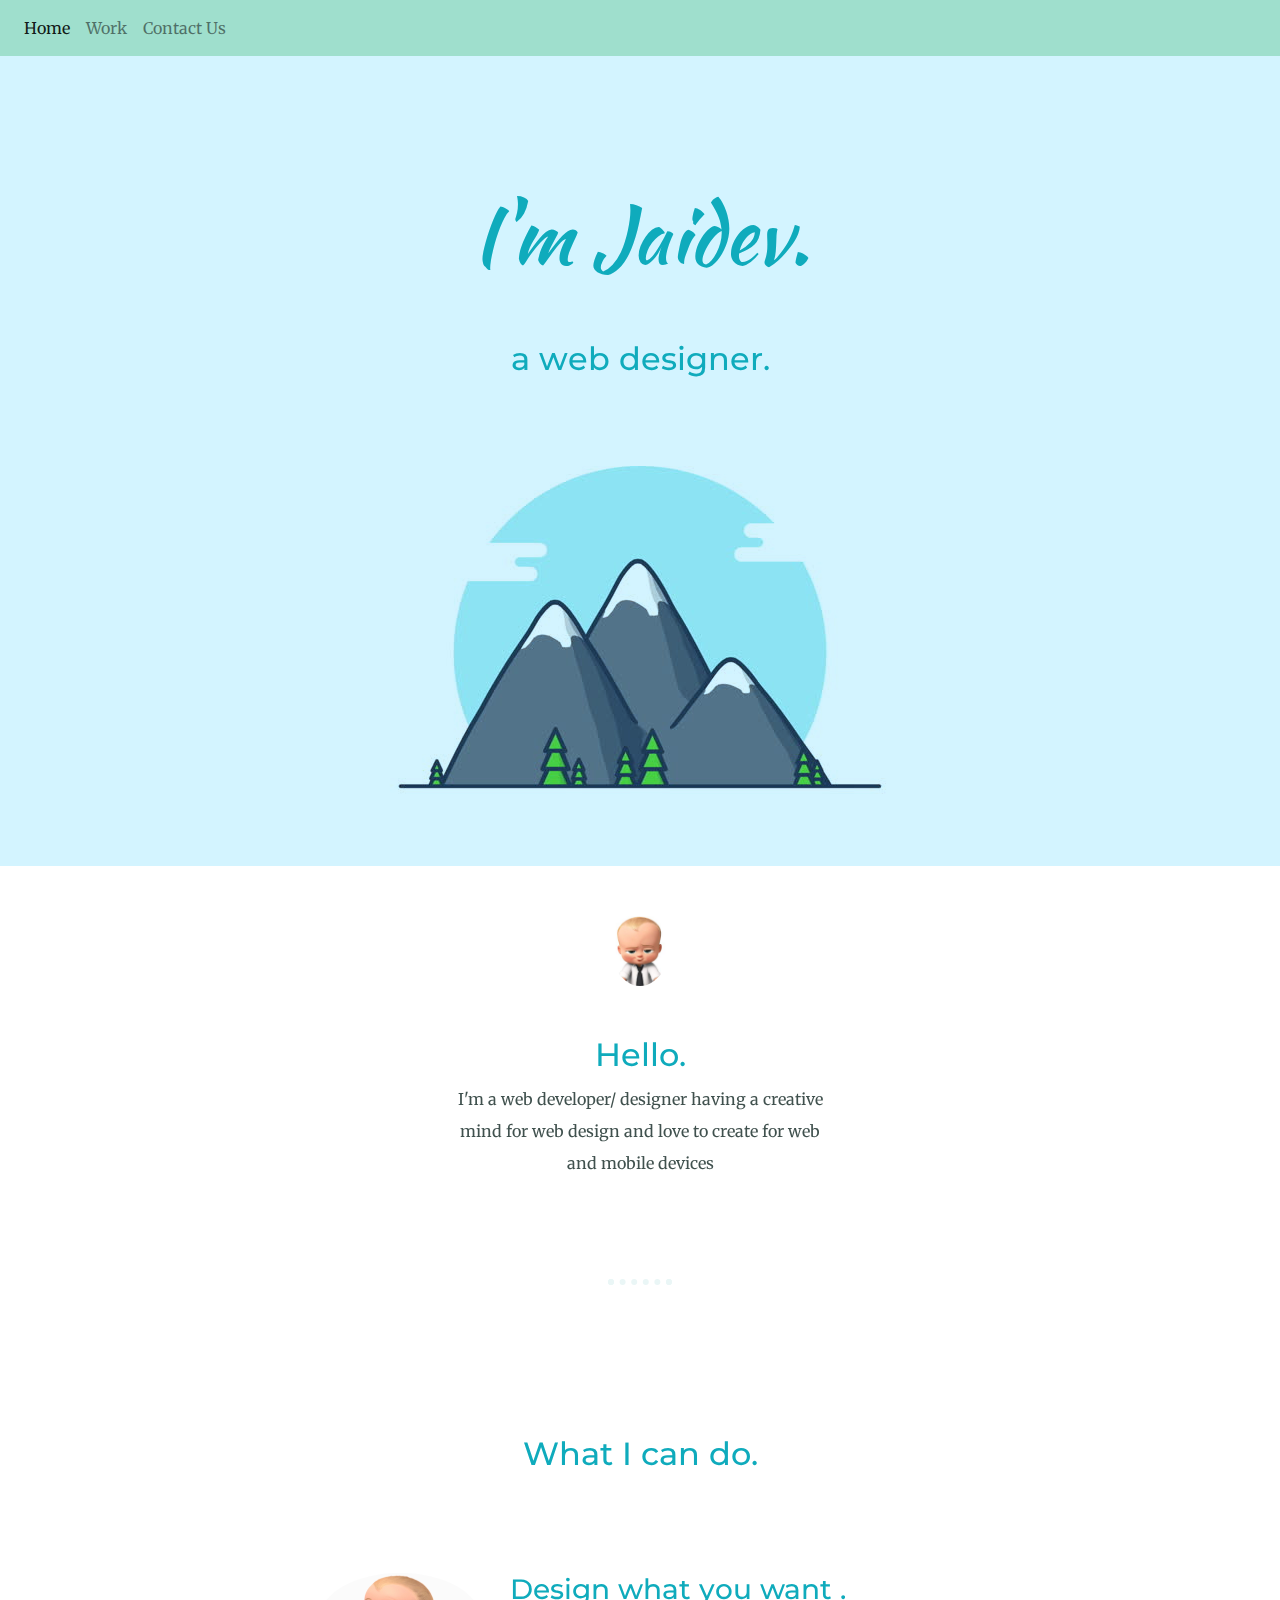
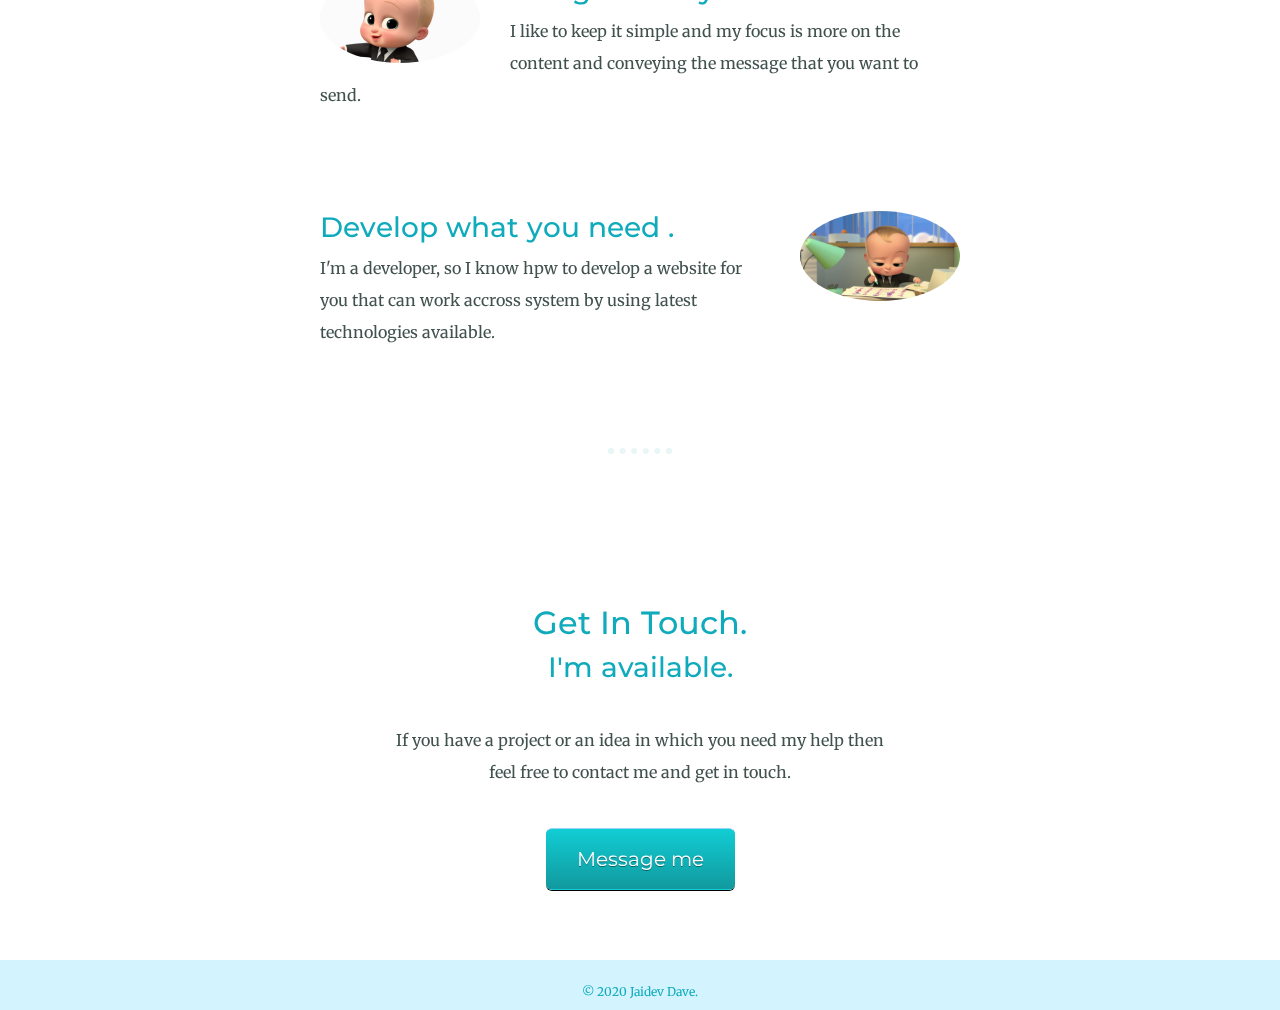
==== index.html @ d927aaee "website" ====
<!DOCTYPE html>
<html lang="en" dir="ltr">
  <head>
    <meta charset="utf-8">
    <title>JaidevDave</title>
    <link rel="stylesheet" href="https://stackpath.bootstrapcdn.com/bootstrap/4.4.1/css/bootstrap.min.css" integrity="sha384-Vkoo8x4CGsO3+Hhxv8T/Q5PaXtkKtu6ug5TOeNV6gBiFeWPGFN9MuhOf23Q9Ifjh" crossorigin="anonymous">
    <link rel="stylesheet" href="css/style.css">
    <script src="https://code.jquery.com/jquery-3.4.1.slim.min.js" integrity="sha384-J6qa4849blE2+poT4WnyKhv5vZF5SrPo0iEjwBvKU7imGFAV0wwj1yYfoRSJoZ+n" crossorigin="anonymous"></script>
   <script src="https://cdn.jsdelivr.net/npm/popper.js@1.16.0/dist/umd/popper.min.js" integrity="sha384-Q6E9RHvbIyZFJoft+2mJbHaEWldlvI9IOYy5n3zV9zzTtmI3UksdQRVvoxMfooAo" crossorigin="anonymous"></script>
    <script src="https://stackpath.bootstrapcdn.com/bootstrap/4.4.1/js/bootstrap.min.js" integrity="sha384-wfSDF2E50Y2D1uUdj0O3uMBJnjuUD4Ih7YwaYd1iqfktj0Uod8GCExl3Og8ifwB6" crossorigin="anonymous"></script>
    <link rel="icon" href="boss.ico">
    <link href="https://fonts.googleapis.com/css?family=Kaushan+Script|Merriweather|Montserrat&display=swap" rel="stylesheet">
  </head>
  <body>
    <nav class="navbar  sticky-top navbar-expand-lg navbar-light bg-#d3f4ff na">
      <!--<a class="navbar-brand" href="#">Navbar</a>-->
  <button class="navbar-toggler" type="button" data-toggle="collapse" data-target="#navbarColor01" aria-controls="navbarColor01" aria-expanded="false" aria-label="Toggle navigation">
    <span class="navbar-toggler-icon"></span>
  </button>

  <div class="collapse navbar-collapse" id="navbarColor01">
    <ul class="navbar-nav mr-auto">
      <li class="nav-item active">
        <a class="nav-link" href="#">Home <span class="sr-only">(current)</span></a>
      </li>
      <li class="nav-item">
        <a class="nav-link" href="work.html">Work</a>
      </li>
      <li class="nav-item">
        <a class="nav-link" href="#3">Contact Us</a>
      </li>
      <!--<li class="nav-item">
        <a class="nav-link" href="#">About</a>
      </li>-->
    </ul>
      <!--<form class="form-inline my-2 my-lg-0">
      <input class="form-control mr-sm-2" type="text" placeholder="Search">
      <button class="btn btn-secondary my-2 my-sm-0" type="submit">Search</button>
    </form>-->
  </div>
</nav>
   

    <div class="top-container">
        <h1>I'm Jaidev.</h1>
        <h2>a web designer.</h2>
        <div class=row>
          <div class="col-sm-12">
            <img  class="mountain responsive" src="images/1.jpg" alt="">
          </div>
        </div>
    </div>   
     <div class="middle-container">
      <div class="profile">
          <img class="boss3" src="images/boss3.jpg" alt="">
          <h2>Hello.</h2>
          <p class="intro">I'm a web developer/ designer having a creative mind for web design
            and love to create for web and mobile devices</p>
      </div>
      <hr>
      <div class="skills">
        <h2>What I can do.</h2>
        <div class="skills-row">
          <img class="boss2" src="images/boss2.jpg" alt="">
          <h3 class="design">Design what you want .</h3>
          <p class="design">I like to keep it simple and my focus is more on the content and
          conveying the message that you want to send.</p>
        </div>
        <div class="skills-row">
          <img  class="boss4" src="images/boss4.jpg" alt="">
          <h3>Develop what you need .</h3>
          <p> I'm a developer, so I know hpw to develop a website for you
          that can work accross system by using latest technologies available.</p>
        </div>
      </div>
      <hr>
      <div class="contact-me" id="3">
        <h2>Get In Touch.</h2>
        <h3>I'm available.</h3>
        <p class="contact-message">If you have a project or an idea in which you need my help then
          feel free to contact me and get in touch.</p>
       <a class="btn" href="mailto:davejaidev999@gmail.com">Message me</a>
      </div>
    </div>
    <div class="bottom-container">
      <p class="end-part">&copy 2020 Jaidev Dave.</p>
    </div>
  </body>
</html>
---- css/style.css ----
body{
  color: #40514E;
  margin: 0;/*the keyword margin indicates all 4 sides set to 0.*/
  text-align: center;
  font-family: 'Merriweather', serif;
}
h1{
  color: #0fabbc;
  margin: 50px,auto,0,auto; /*when value is 0 no need to specify the unit*/
  font-family: 'Kaushan Script', cursive;
  font-size: 5rem;
}
h2{
  color: #0fabbc;
  font-family: 'Montserrat', sans-serif;
  font-size: 2.1875rem
  font-weight:normal;
  padding-top: 50px ;
}
h3{
  color: #0fabbc;
  font-family: 'Montserrat', sans-serif;

}
p{
  line-height: 2;
}
hr{
  border: dotted #EAF6F6 6px;
  border-bottom: none;
  width: 4%;
  margin: 100px auto;
}
/*.na{
  background-color: #d3f4ff;
}*/
.navbar{
  background-color: #9fdfcd;
  overflow: hidden;
}
.intro{
  width: 30%;
  margin: auto;
}
.top-container{
  background-color: #d3f4ff;
  padding-top: 130px;
}
.middle-container{

}
.boss2{
  border-radius: 50%;
  height: 50%;
  width: 25%;
  float: left;
  margin-right: 30px
}
.boss3{
  border-radius: 50%;
  height: 120px;
  padding-top: 50px;
}
.boss4{
  border-radius: 50%;
  height: 50%;
  width: 25%;
  float: right;
  margin-left: 30px;
}
.skills-row{
  margin: 100px auto 100px auto;
  width: 50%;
  text-align: left;
}
.bottom-container{
  margin-top: 70px;
  background-color: #d3f4ff;
  height: 50px;
  padding: 20px;
}
.end-part{
  color: #0fabbc;
  font-size: 0.75rem;
}
.mountain{
  mix-blend-mode: multiply;
  overflow: hidden;
  margin:0,auto;
}
}
.cloud{
  mix-blend-mode: multiply;
}
.contact-message{
  width: 500px;
  margin: 40px auto;
}
.btn {
   border-top: 1px solid #96d1f8;
   background: #11999e;
   background: -webkit-gradient(linear, left top, left bottom, from(#11cdd4), to(#11999e));
   background: -webkit-linear-gradient(top, #11cdd4, #11999e);
   background: -moz-linear-gradient(top, #11cdd4, #11999e);
   background: -ms-linear-gradient(top, #11cdd4, #11999e);
   background: -o-linear-gradient(top, #11cdd4, #11999e);
   padding: 15px 30px;
   -webkit-border-radius: 6px;
   -moz-border-radius: 6px;
   border-radius: 6px;
   -webkit-box-shadow: rgba(0,0,0,1) 0 1px 0;
   -moz-box-shadow: rgba(0,0,0,1) 0 1px 0;
   box-shadow: rgba(0,0,0,1) 0 1px 0;
   text-shadow: rgba(0,0,0,.4) 0 1px 0;
   color: white;
   font-size: 20px;
   font-family: 'Montserrat', sans-serif;
   text-decoration: none;
   vertical-align: middle;
   }
.btn:hover {
   border-top-color: #28597a;
   background: #28597a;
   color: #30e3cb;
   }
.btn:active {
   border-top-color: #2bc4ad;
   background: #2bc4ad;
   }
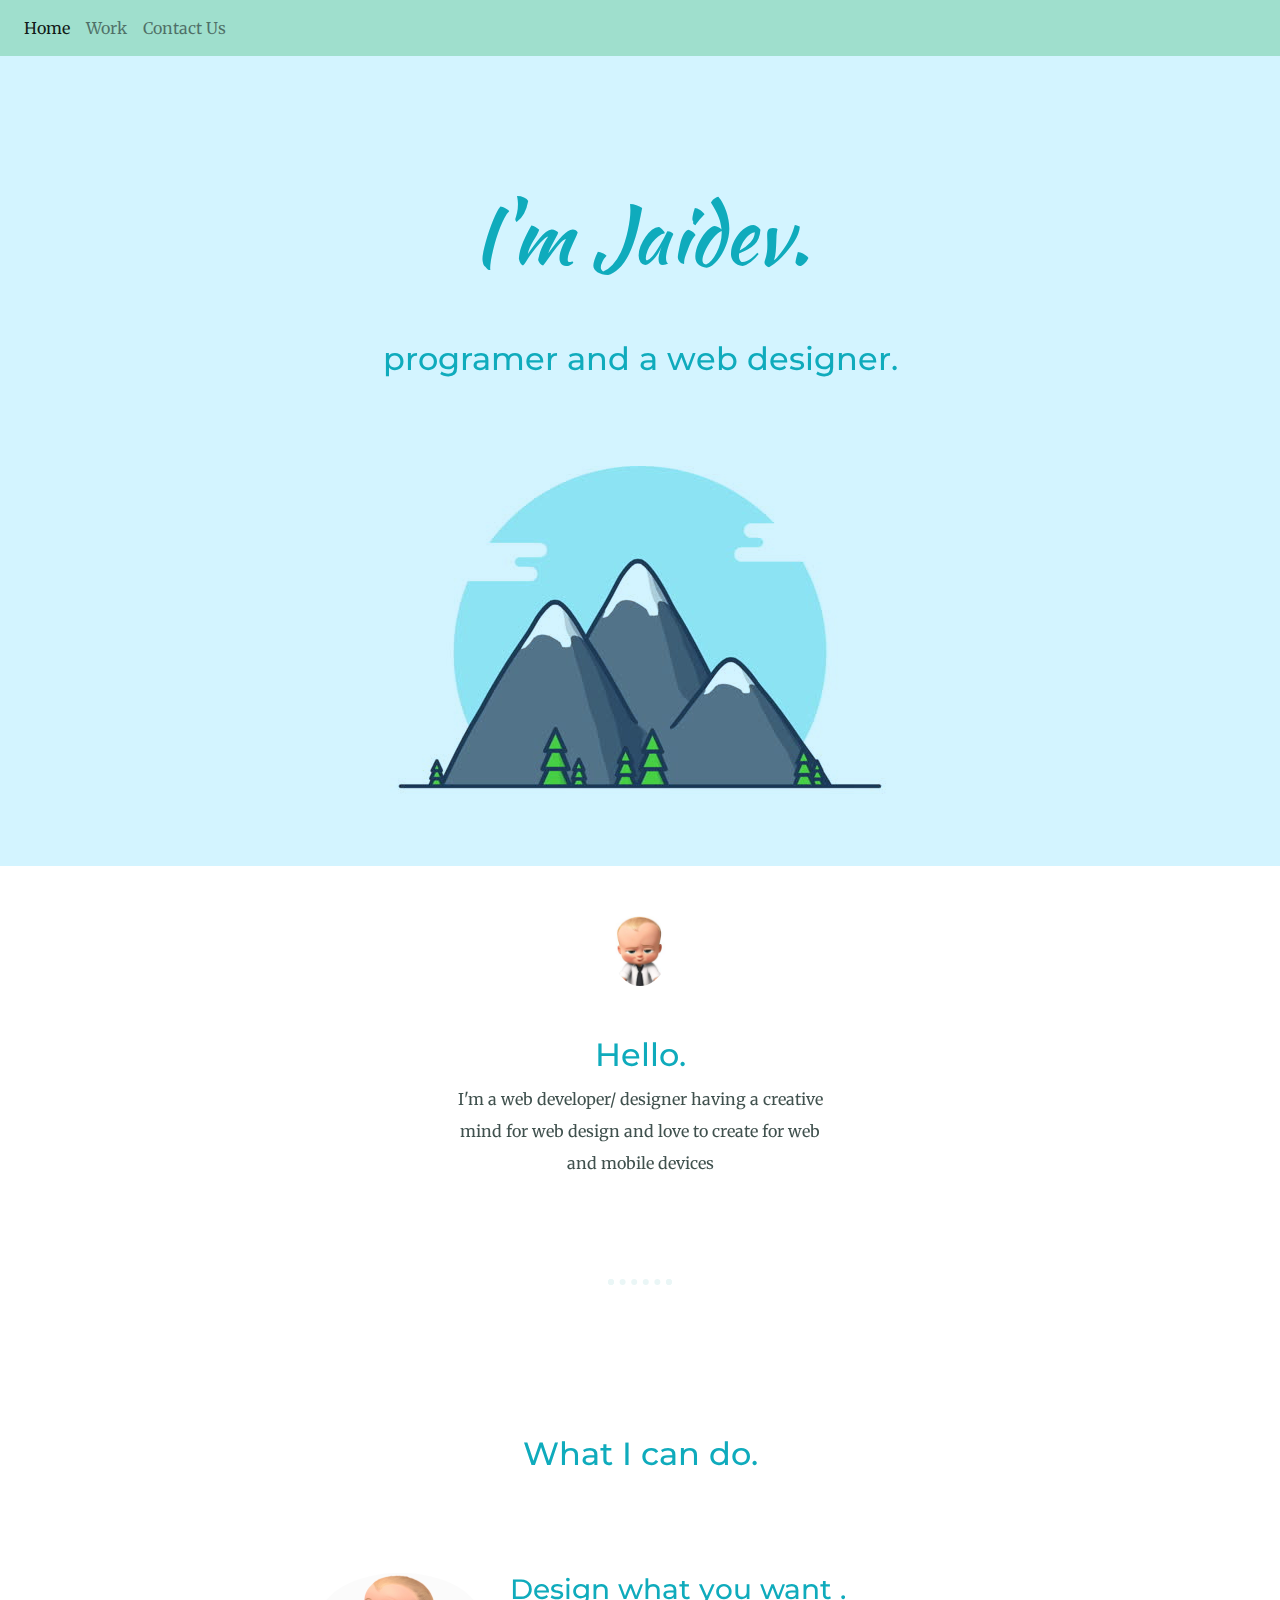
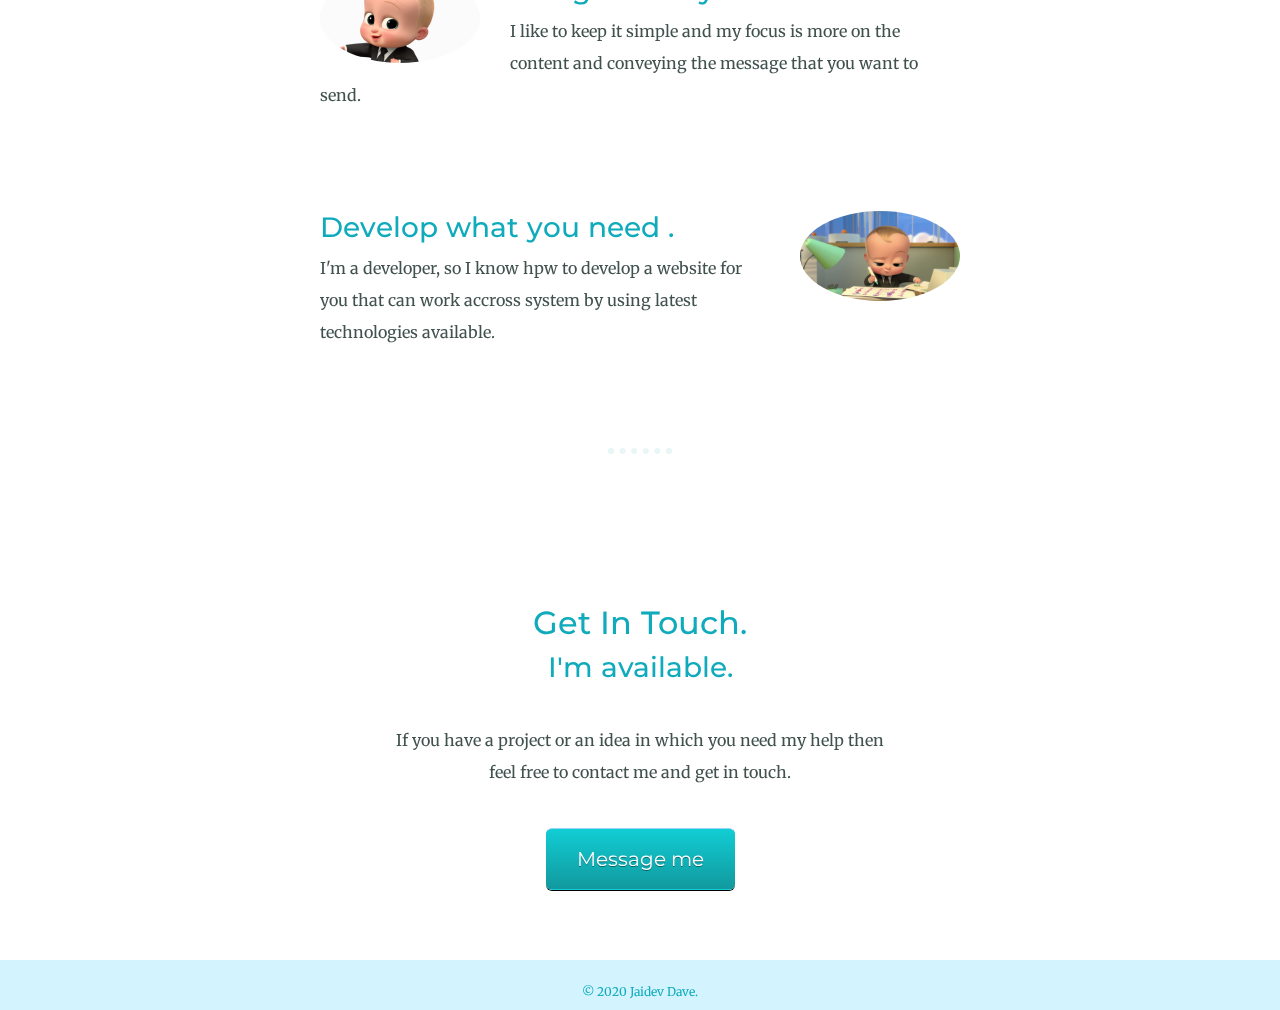
==== commit ce185644: "Update index.html" ====
--- a/index.html
+++ b/index.html
@@ -43,7 +43,7 @@
 
     <div class="top-container">
         <h1>I'm Jaidev.</h1>
-        <h2>a web designer.</h2>
+        <h2>programer and a web designer.</h2>
         <div class=row>
           <div class="col-sm-12">
             <img  class="mountain responsive" src="images/1.jpg" alt="">
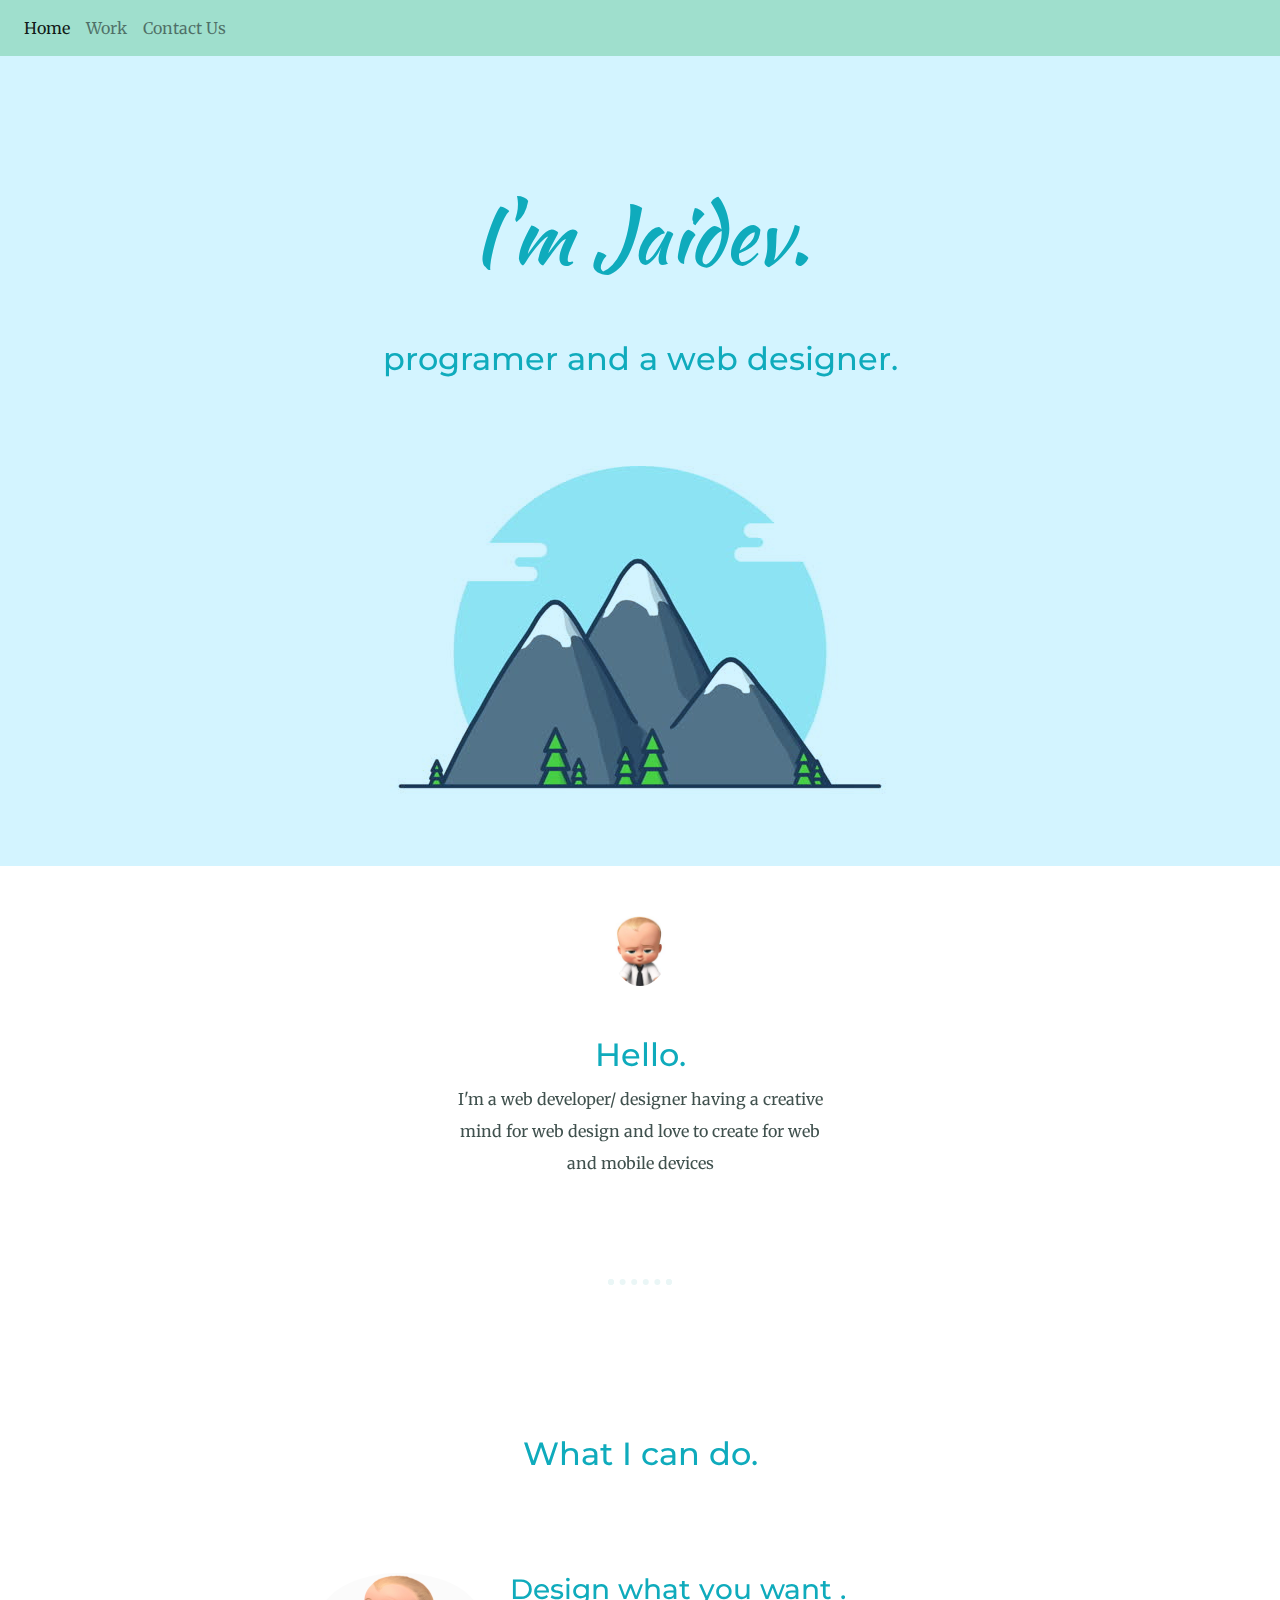
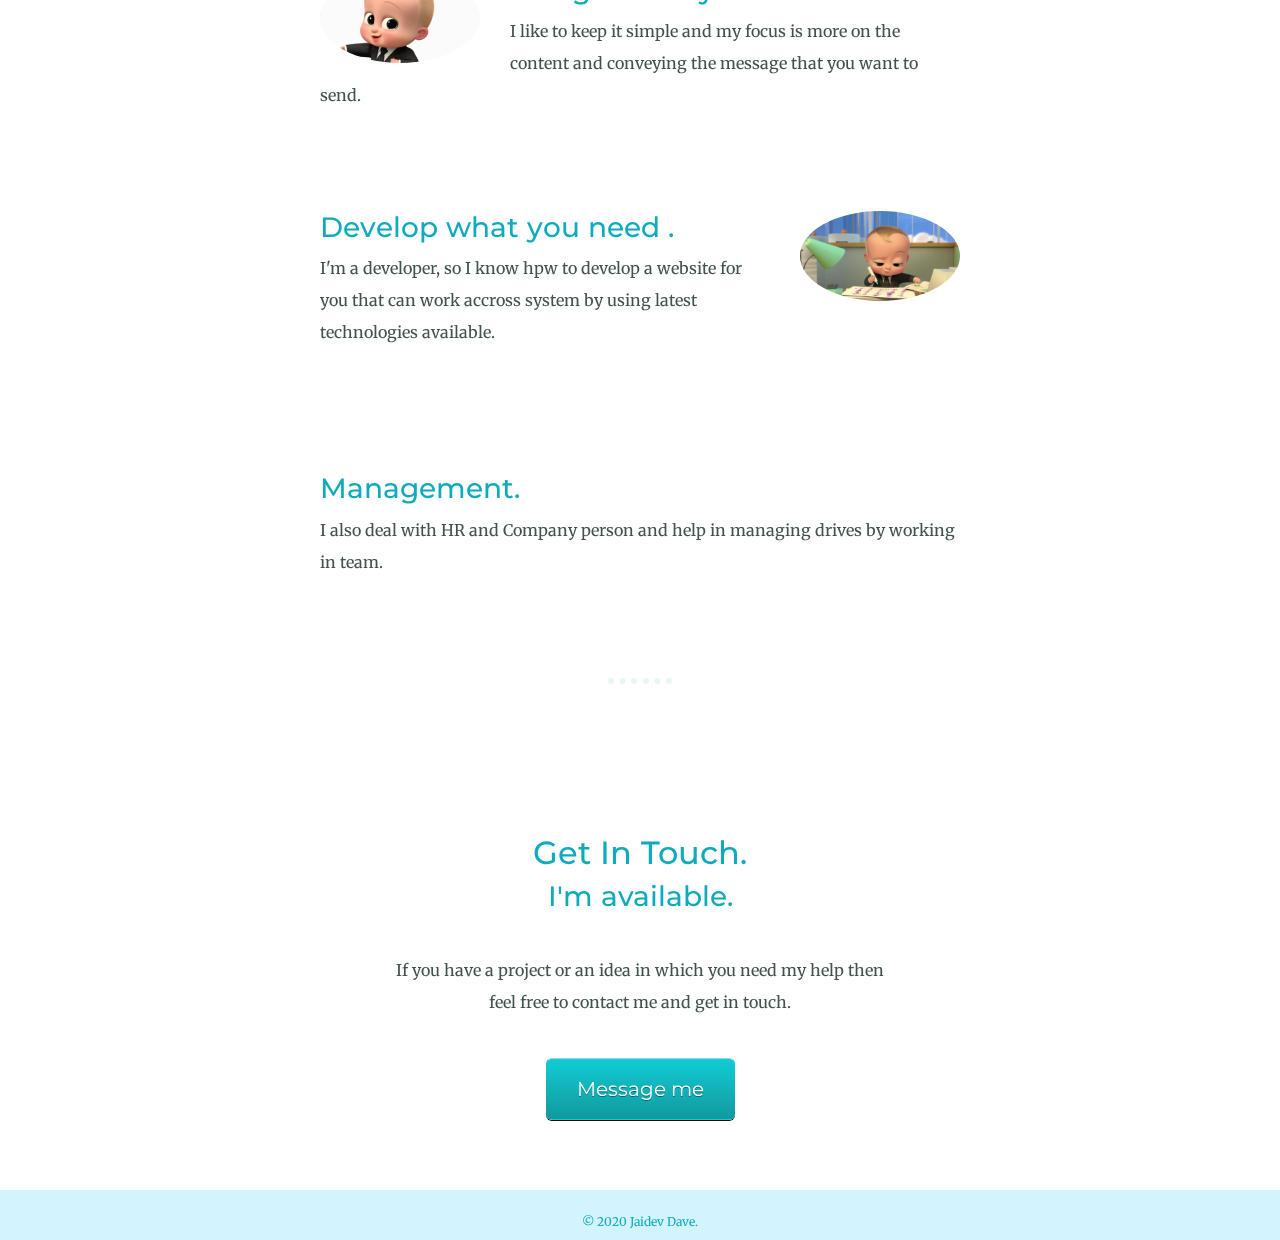
==== commit 06273249: "Update index.html" ====
--- a/index.html
+++ b/index.html
@@ -72,6 +72,11 @@
           <p> I'm a developer, so I know hpw to develop a website for you
           that can work accross system by using latest technologies available.</p>
         </div>
+        <div class="skills-row">
+          <img  class="boss5" src="images/bossm.jpg" alt="">
+          <h3>Management.</h3>
+          <p> I also deal with HR and Company person and help in managing drives by working in team.</p>
+        </div>
       </div>
       <hr>
       <div class="contact-me" id="3">
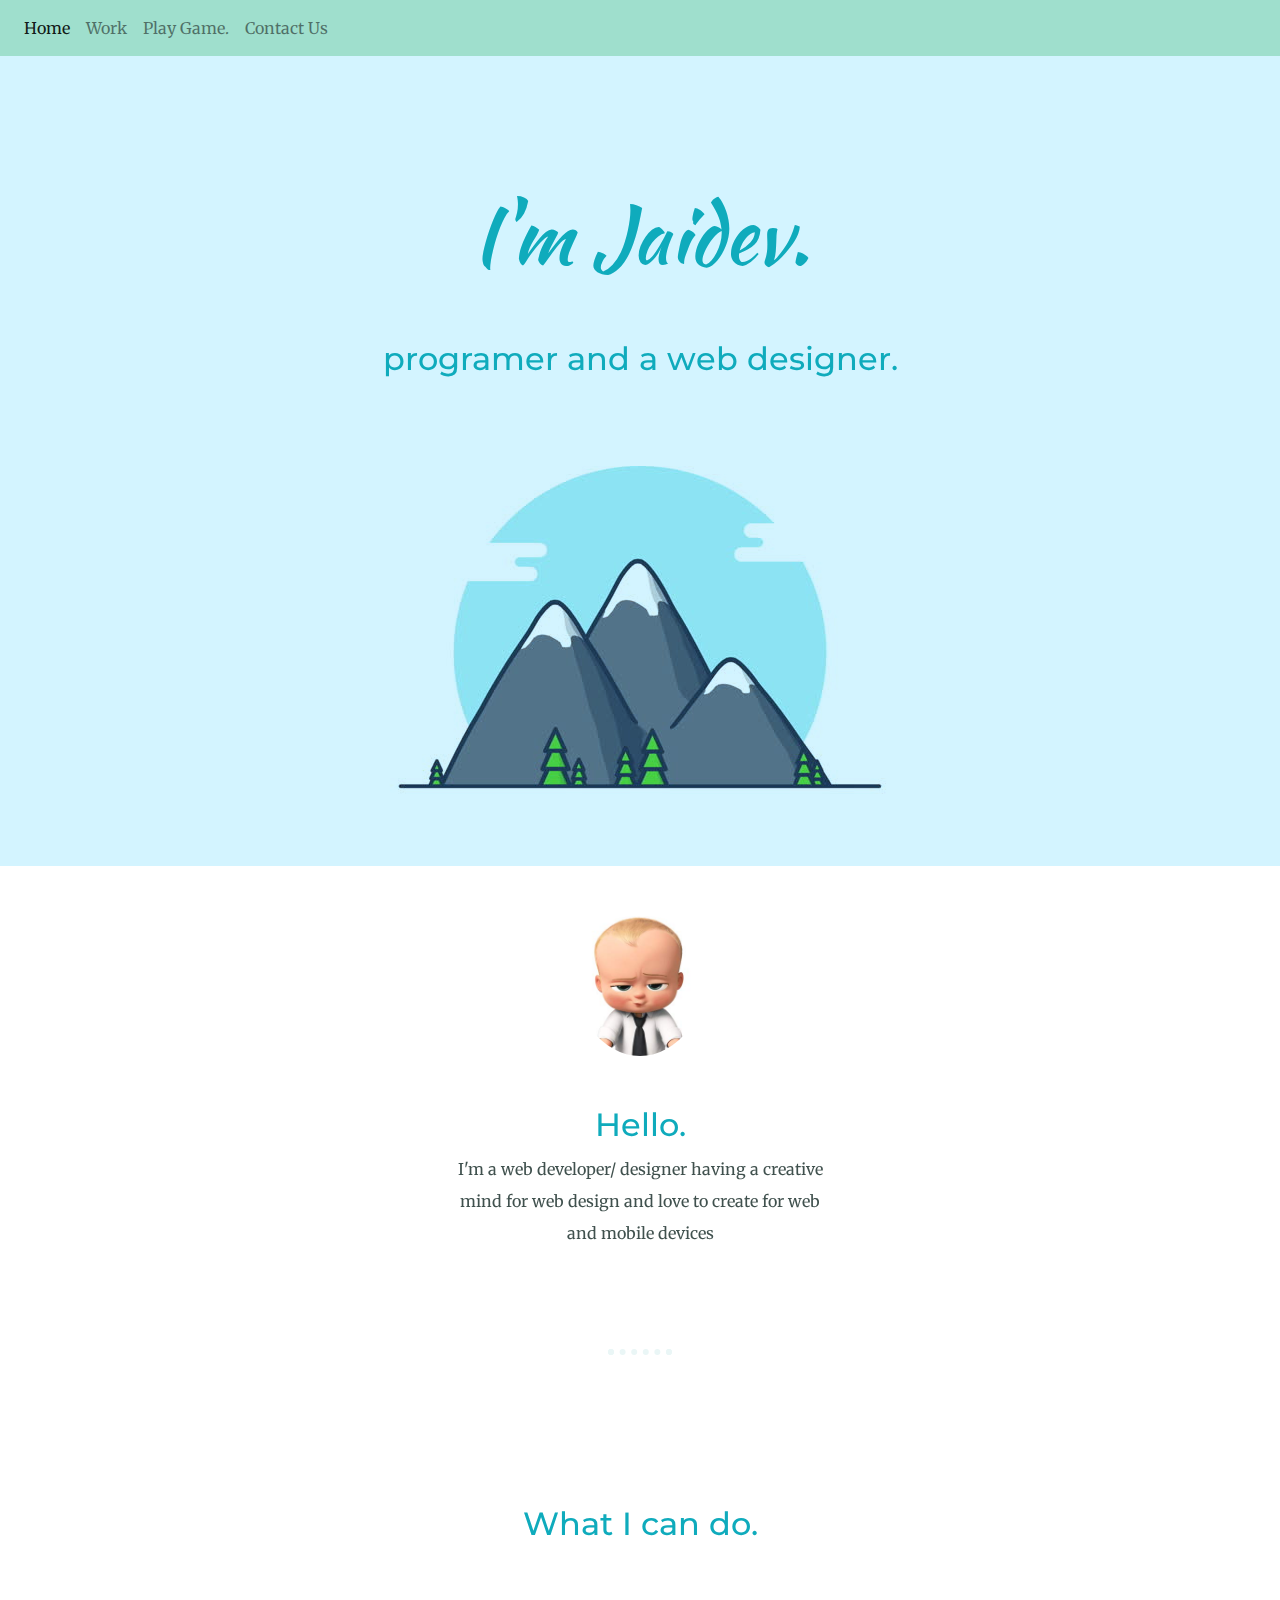
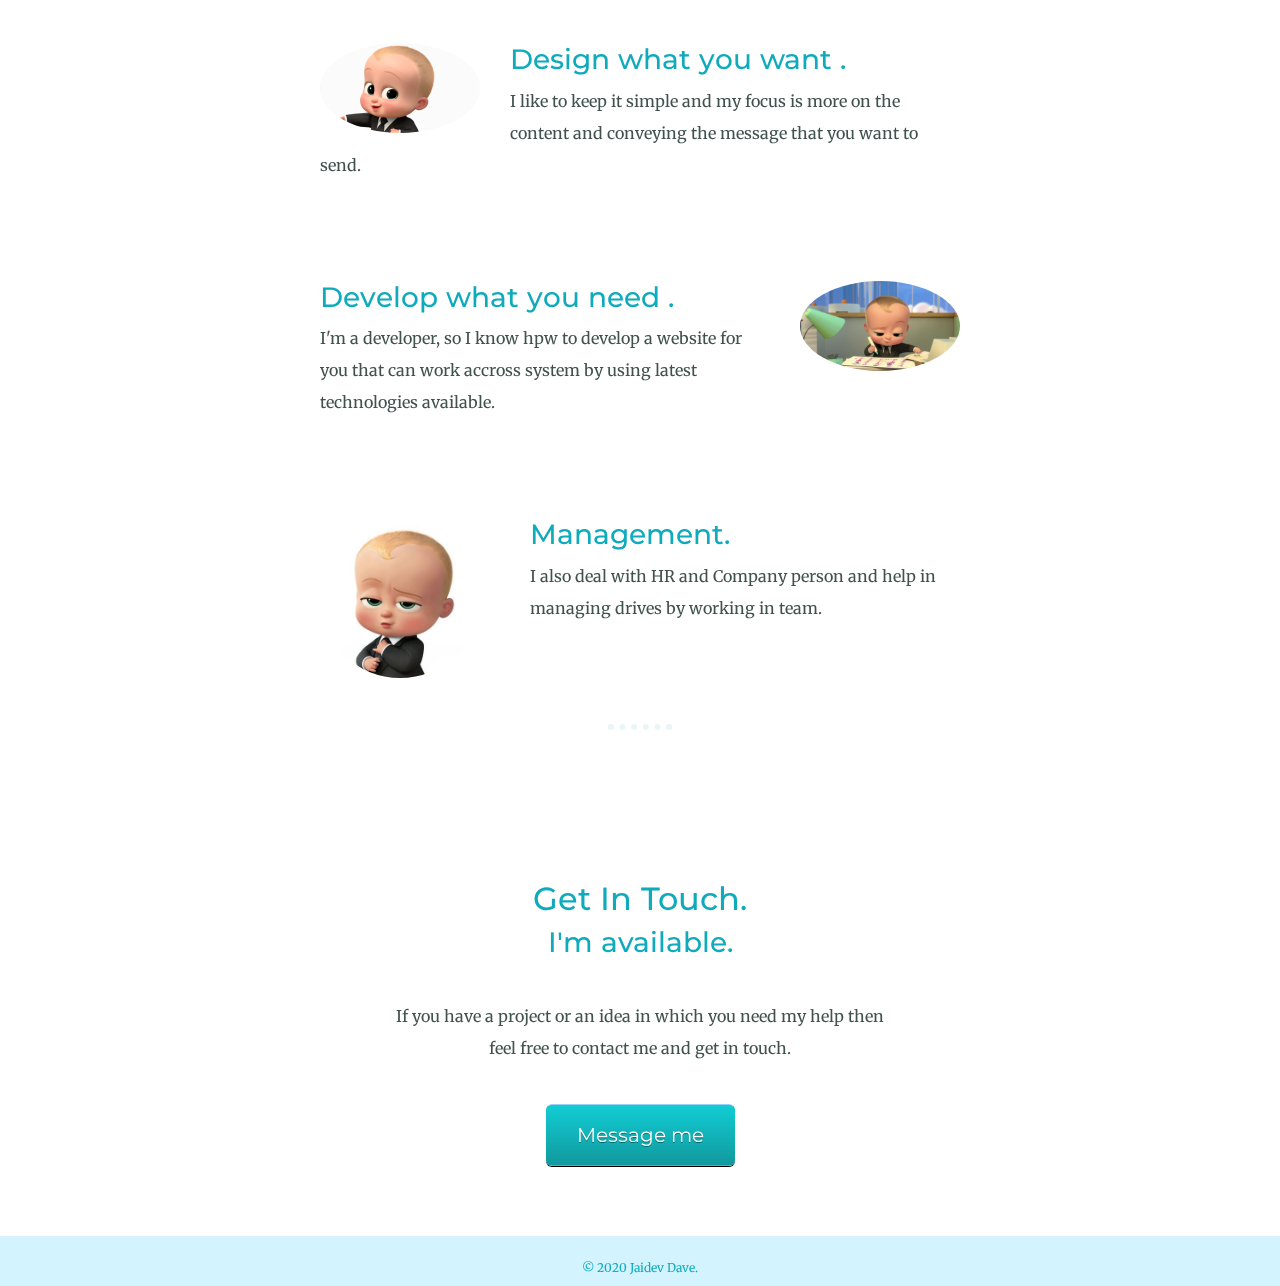
==== commit f409df2d: "Update index.html" ====
--- a/index.html
+++ b/index.html
@@ -26,6 +26,10 @@
       <li class="nav-item">
         <a class="nav-link" href="work.html">Work</a>
       </li>
+      <li class="nav-item">
+        <a class="nav-link" href="dicee.html">Play Game.</a>
+      </li>
+  
       <li class="nav-item">
         <a class="nav-link" href="#3">Contact Us</a>
       </li>
--- a/css/style.css
+++ b/css/style.css
@@ -58,7 +58,7 @@
 }
 .boss3{
   border-radius: 50%;
-  height: 120px;
+  height:190px;
   padding-top: 50px;
 }
 .boss4{
@@ -67,6 +67,13 @@
   width: 25%;
   float: right;
   margin-left: 30px;
+}
+.boss5{
+  border-radius: 50%;
+  height: 30%;
+  width:25%;
+  float: left;
+  margin-right: 50px;
 }
 .skills-row{
   margin: 100px auto 100px auto;
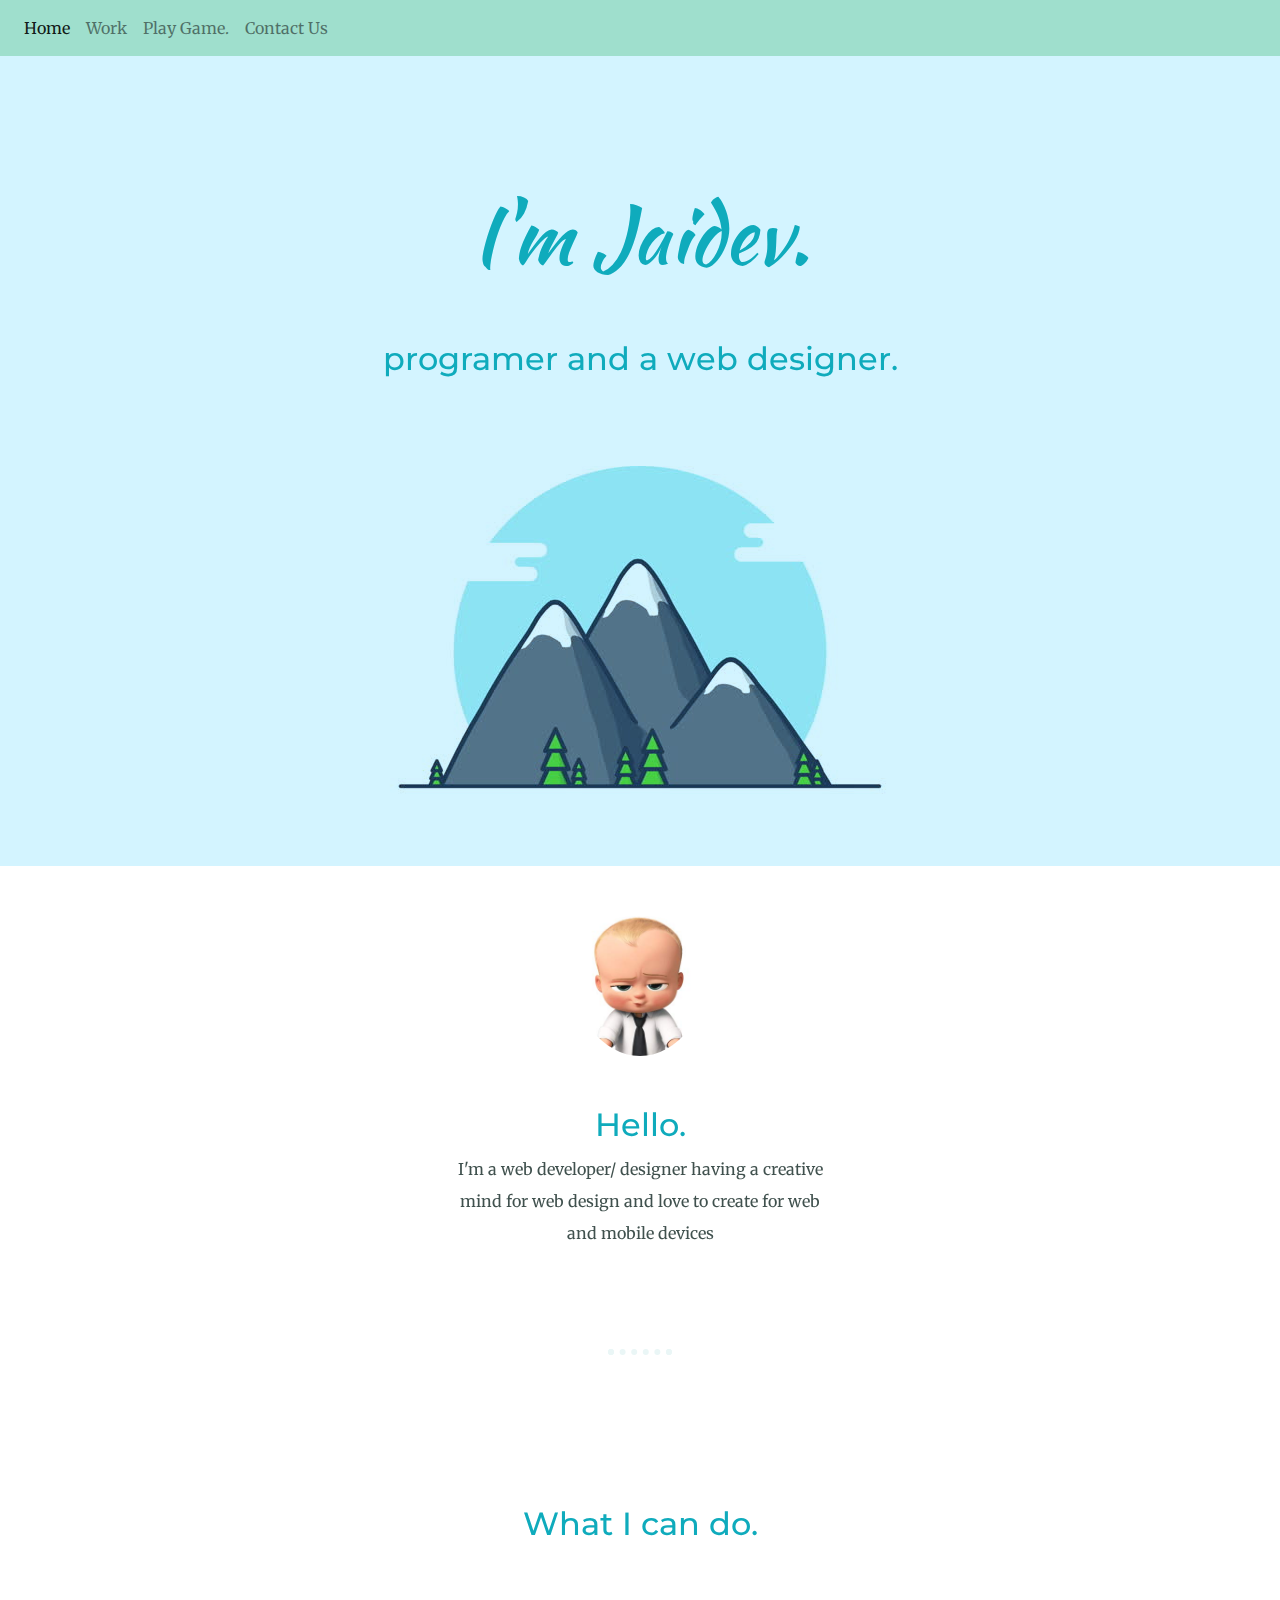
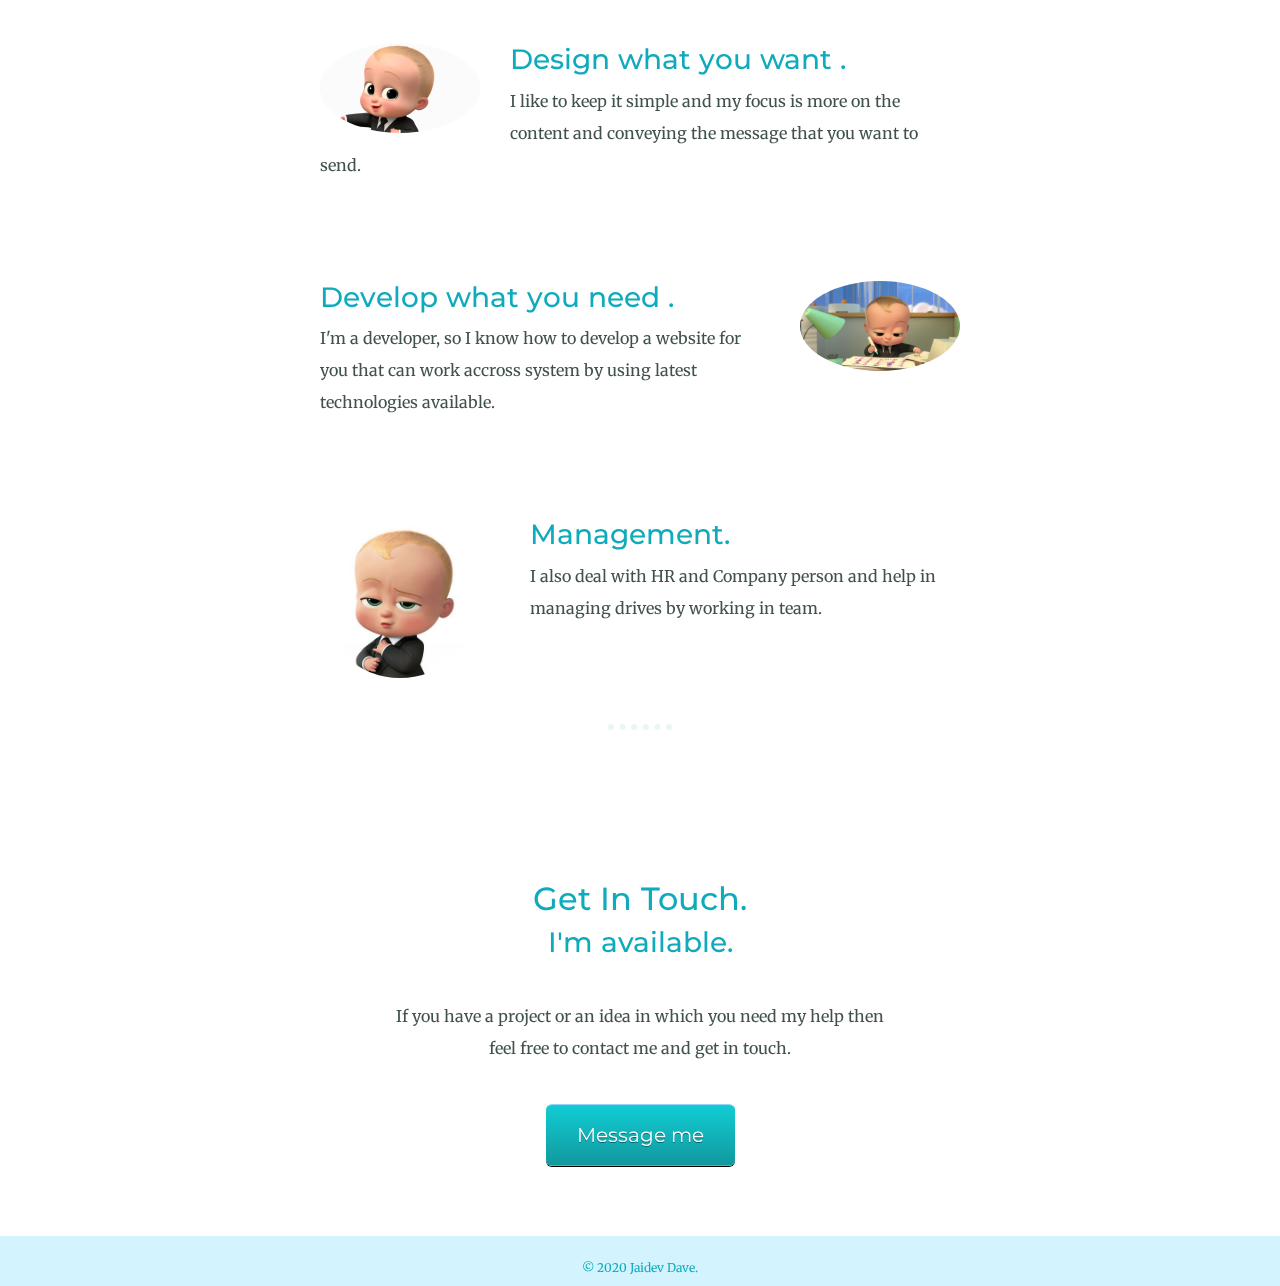
==== commit 883a0547: "Update index.html" ====
--- a/index.html
+++ b/index.html
@@ -73,7 +73,7 @@
         <div class="skills-row">
           <img  class="boss4" src="images/boss4.jpg" alt="">
           <h3>Develop what you need .</h3>
-          <p> I'm a developer, so I know hpw to develop a website for you
+          <p> I'm a developer, so I know how to develop a website for you
           that can work accross system by using latest technologies available.</p>
         </div>
         <div class="skills-row">
